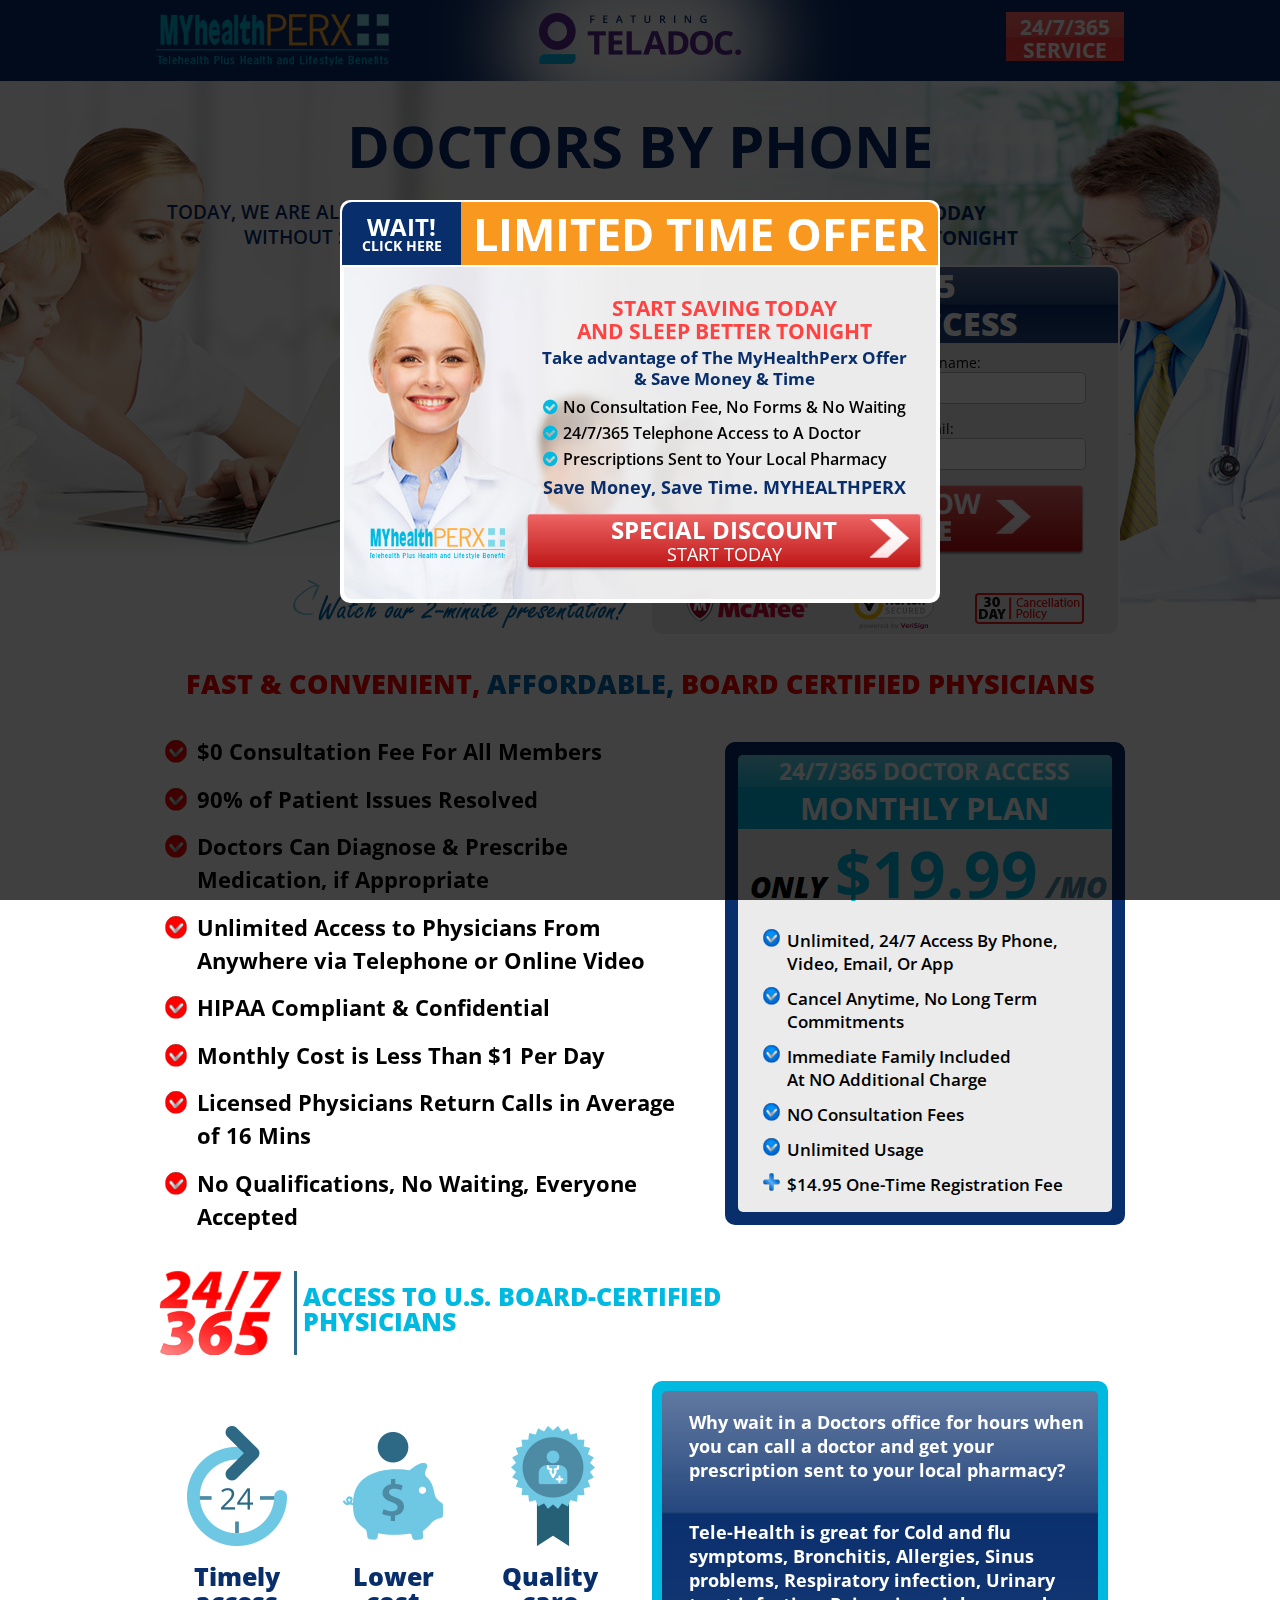
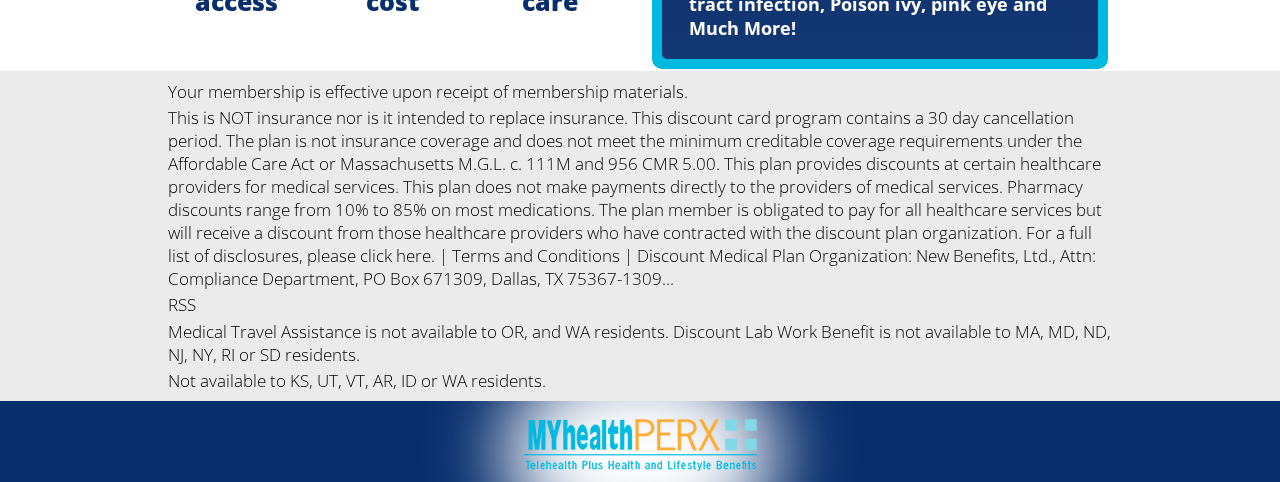
==== index.html @ 7a558e4f "current state" ====
<!DOCTYPE html>
<html lang="en-us">
<head>
	<meta charset="utf-8">

	<meta name="viewport" content="width=device-width, initial-scale=1, maximum-scale=1, user-scalable=no">
	<link rel="stylesheet" href="css/style.css">
	<link href='http://fonts.googleapis.com/css?family=Open+Sans:300italic,400italic,600italic,700italic,800italic,400,300,600,700,800' rel='stylesheet' type='text/css'>
	<link href='http://fonts.googleapis.com/css?family=Open+Sans+Condensed:300,300italic,700' rel='stylesheet' type='text/css'>
	<title>MYhealthPERX | 24/7/365 Doctor Access</title>
</head>
<body>

	<div id="promo">
		<div id="pr_cnt">
			<div id="pr_head">
				<div id="pr_head_left">
					<p>WAIT!</p>
					<p>CLICK HERE</p>
				</div>
				<div id="pr_head_right">
						LIMITED TIME OFFER		
				</div>
			</div>
			<div id="pr_bd">
				<div class="top_group">
					<div class="start">START SAVING TODAY<br>AND SLEEP BETTER TONIGHT</div>
					<div class="take">Take advantage of The MyHealthPerx Offer<br>& Save Money & Time</div>
					<div class="list">
						<div class="list_item">No Consultation Fee, No Forms & No Waiting</div>
						<div class="list_item">24/7/365 Telephone Access to A Doctor</div>
						<div class="list_item">Prescriptions Sent to Your Local Pharmacy</div>
					</div>
					<div class="save">Save Money, Save Time. MYHEALTHPERX</div>
				</div>				

				<div class="bot_group">
					<div class="button">
						<div class="but_left">
							<p>SPECIAL DISCOUNT</p>
							<p>START TODAY</p>
						</div>
						<div class="but_arrow"></div>
					</div>
					<div class="logo"></div>				
				</div>				
			</div>
		</div>
	</div>









	<header>
		<div class="headerWrap">
			<div class="service">24/7/365 SERVICE</div>
			<div class="logoGroup">
				<div class="logoGroupIn">
					<div class="logoMyHealth"></div>

					<div class="logoTeladocWrap">
						<div class="logoTeladoc"></div>
					</div>

				</div>
			</div>
		</div>
		
	</header>

	<section class="main">
		<h1>DOCTORS BY PHONE</h1>
		

		<div class="topRowGroup">
			<div class="signupGroup">
				<h3>Start saving <b>today</b><br>and sleep better <b>tonight</b></h3>
				<div class="signup">
					<div id="signup" class="head">
						<p>24/7/365</p>
						<p>DOCTOR ACCESS</p>
					</div>
					<div class="body">

					<form id="firstpage" action="form.php" method="post">

						<fieldset>
							<label for="firstname">First name:</label>
							<span class="firstname">Please, fill in</span>
							<input type="text" id="firstname" name="firstname"><br>					
						</fieldset>
						<fieldset>
							<label for="lastname">Last name:</label>
							<span class="lastname">Please, fill in</span>
							<input type="text" id="lastname" name="lastname"><br>
						</fieldset>
						<fieldset>
							<label for="telephone">Telephone:</label>
							<span class="telephone">Please, fill in</span>
							<input type="tel" id="telephone" name="telephone"><br>
						</fieldset>
						<fieldset>
							<label for="email">E-mail:</label>
							<span class="email">Please, fill in</span>
							<input type="email" id="email" name="email"><br>
						</fieldset>

						<input hidden="hidden" type="text" id="page" name="page" value="main">
					
						<div id="validate" class="buttonHolder">
							<a href="" id="formSubmit" class="signupButton"></a>	
						</div>	

					</form>

						<div class="icons">				
						</div>
					</div>							
				</div>
			</div>

			<div class="videoGroup">
				<h3 class="lighter">TODAY, we are all looking for <b>better value</b><br>without sacrificing <b>quality</b>.</h3>
				<div class="video">
					<iframe width="100%" height="100%" src="https://www.youtube.com/embed/3ItIaY9OP6E" frameborder="0" allowfullscreen></iframe>
				</div>
				<div class="watch"></div>
			</div>

		</div>

			

		<div class="midGroup">

			<div class="priceWrap">
				<div class="helper"></div>
				<div class="price">
					<div class="head">
						<p>24/7/365 DOCTOR ACCESS</p>
						<p>MONTHLY PLAN</p></div>
					<div class="body">			
						<div class="priceline"><span class="only">&nbsp;ONLY </span><span class="value">$19.99</span><span class="mo"> /MO</span></div>
						<div>
							<ul>
								<li>Unlimited, 24/7 Access By Phone, Video, Email, Or App</li>
								<li>Cancel Anytime, No Long Term Commitments</li>
								<li>Immediate Family Included<br>At NO Additional Charge</li>
								<li>NO Consultation Fees</li>
								<li>Unlimited Usage</li>
								<li>$14.95 One-Time Registration Fee</li>
							</ul>
						</div>
					</div>
				</div>
			</div>

			<div class="benefit">
				<h2>FAST & CONVENIENT, <b>AFFORDABLE,</b> BOARD CERTIFIED PHYSICIANS</h2>			
			</div>

			<div class="benefitList">
				<ul>
					<li>$0 Consultation Fee For All Members</li>
					<li>90% of Patient Issues Resolved</li>
					<li>Doctors Can Diagnose & Prescribe Medication, if Appropriate</li>
					<li>Unlimited Access to Physicians From Anywhere via Telephone or Online Video</li>
					<li>HIPAA Compliant & Confidential</li>
					<li>Monthly Cost is Less Than $1 Per Day</li>
					<li>Licensed Physicians Return Calls in Average of 16 Mins</li>
					<li>No Qualifications, No Waiting, Everyone Accepted</li>
				</ul>
			</div>

		</div>

		


		<div class="buttonHolder">
			<a href="#signup" class="signupButton"></a>	
		</div>	

		<div class="accessWrap">
		<div class="access">
			<div class="pic"></div>
			<div class="helper"><p>ACCESS TO u.s. board-certified physicians</p></div>
			
		</div>
		</div>

		<div class="bottomContent">

			<div class="whyWrap">
				<div class="helper"></div>
				<div class="why">
					<div class="whyIn">
						<p>Why wait in a Doctors office for hours when you can call a doctor and get your prescription sent to your local pharmacy?</p>
						<p>Tele-Health is great for Cold and flu symptoms, Bronchitis, Allergies, Sinus problems, Respiratory infection, Urinary tract infection, Poison ivy, pink eye and Much More!</p>
					</div>
				</div>
			</div>

			<div class="benefitIconsWrap">
			<div class="benefitIcons">
				<div class="accessico"><div class="icon"></div>Timely<br>access</div>
				<div class="cost"><div class="icon"></div>Lower<br>cost</div>
				<div class="care"><div class="icon"></div>Quality<br>care</div>
			</div>
			</div>
			
		</div>

		<div class="buttonHolder">
			<a href="#" class="signupButton"></a>	
		</div>	

	</section>
	

	<footer>
		<div class="footerIn">
			<div class="legal">
				<p>Your membership is effective upon receipt of membership materials.</p>
				<p>This is NOT insurance nor is it intended to replace insurance. This discount card program contains a 30 day cancellation period. The plan is not insurance coverage and does not meet the minimum creditable coverage requirements under the Affordable Care Act or Massachusetts M.G.L. c. 111M and 956 CMR 5.00. This plan provides discounts at certain healthcare providers for medical services. This plan does not make payments directly to the providers of medical services. Pharmacy discounts range from 10% to 85% on most medications. The plan member is obligated to pay for all healthcare services but will receive a discount from those healthcare providers who have contracted with the discount plan organization. For a full list of disclosures, please click here. | Terms and Conditions | Discount Medical Plan Organization: New Benefits, Ltd., Attn: Compliance Department, PO Box 671309, Dallas, TX 75367-1309...</p>
				<p>RSS</p>
				<p>Medical Travel Assistance is not available to OR, and WA residents. Discount Lab Work Benefit is not available to MA, MD, ND, NJ, NY, RI or SD residents. </p>			
				<p>Not available to KS, UT, VT, AR, ID or WA residents.</p>
			</div>
		</div>
		<div class="logo"></div>
	</footer>

<script src="https://ajax.googleapis.com/ajax/libs/jquery/1.11.2/jquery.min.js"></script>
<script src="js/script2.js"></script>
<script src="js/jquery.validate.min.js"></script>

</body>
</html>
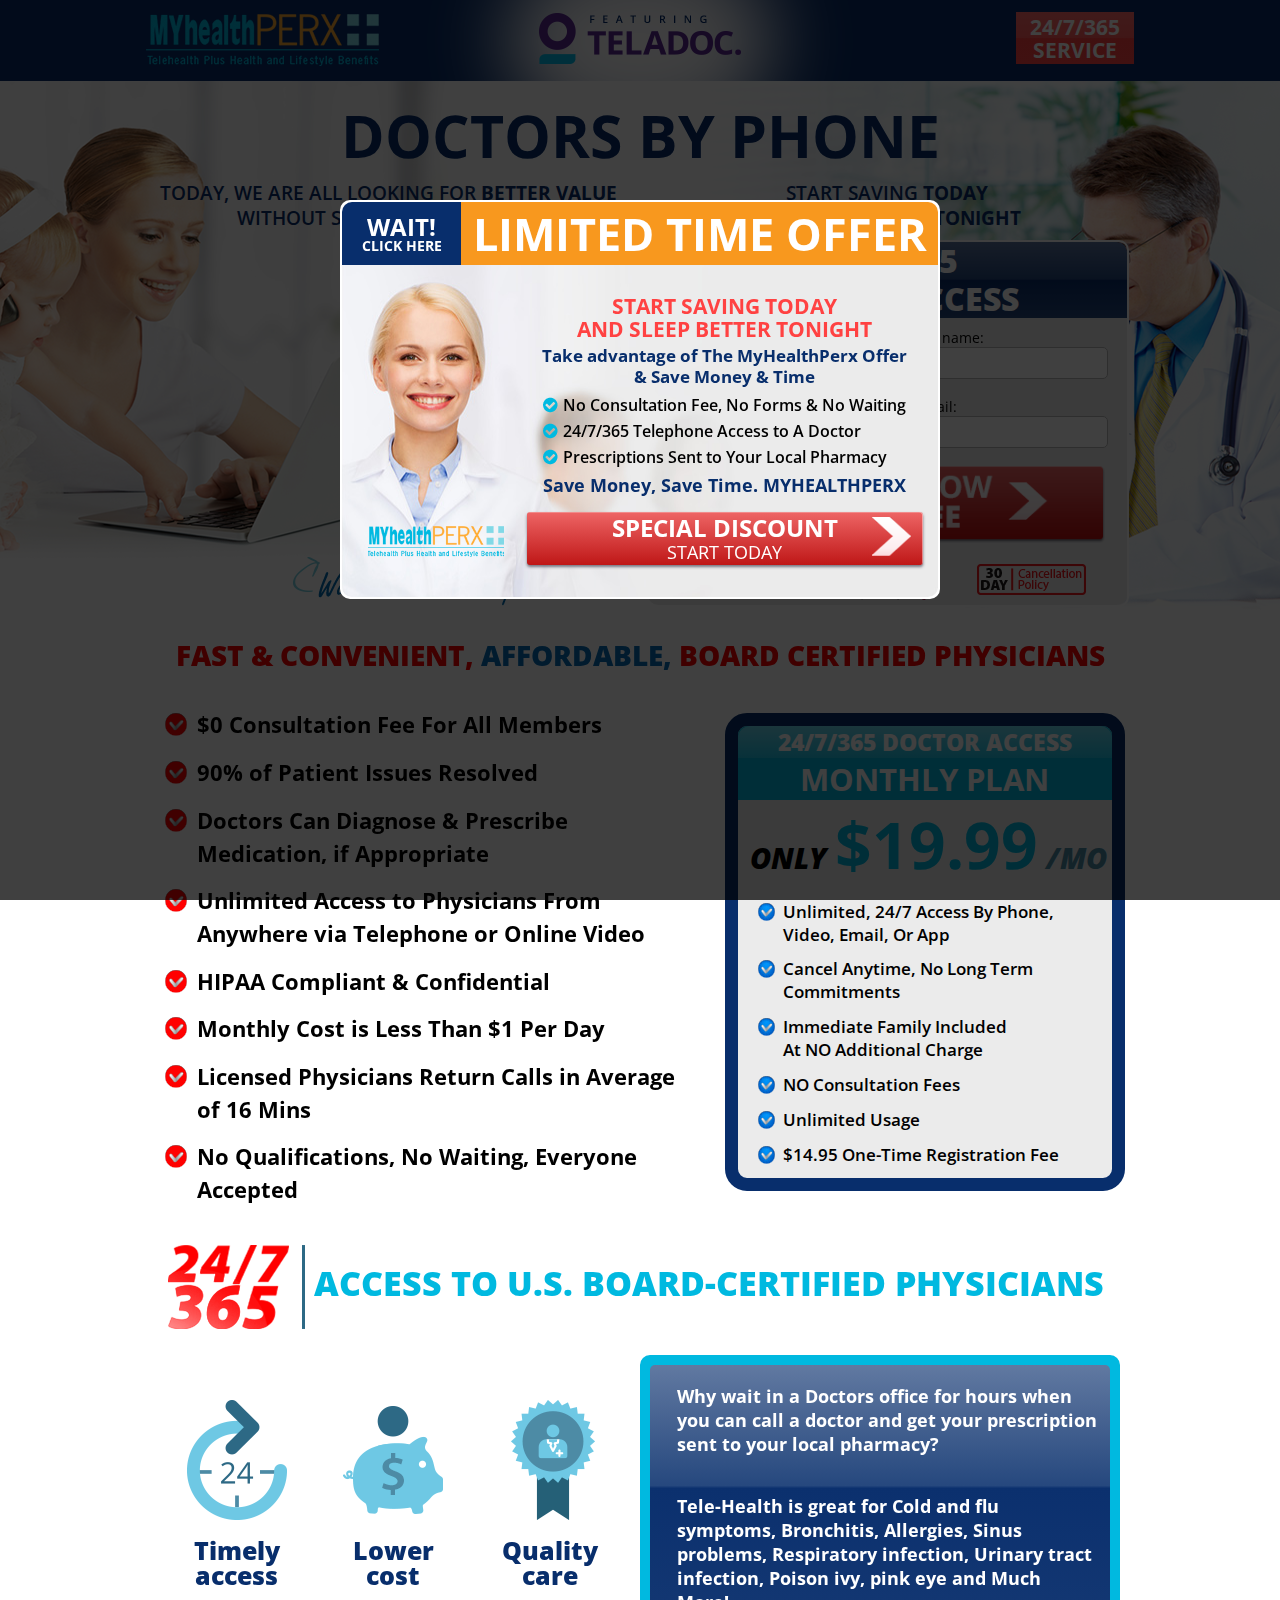
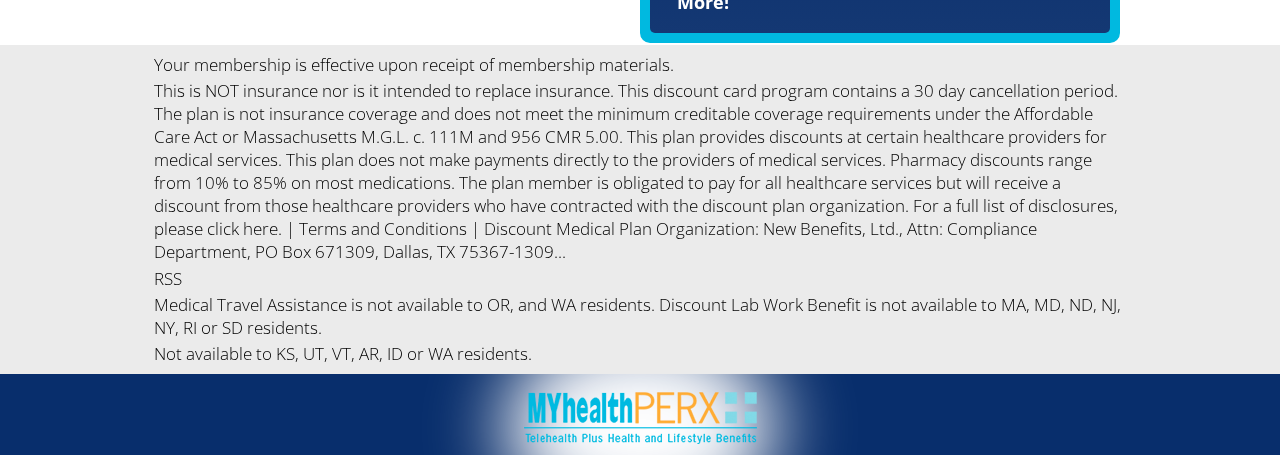
==== commit 0a239432: "current state" ====
--- a/index.html
+++ b/index.html
@@ -48,14 +48,6 @@
 		</div>
 	</div>
 
-
-
-
-
-
-
-
-
 	<header>
 		<div class="headerWrap">
 			<div class="service">24/7/365 SERVICE</div>
@@ -76,7 +68,6 @@
 	<section class="main">
 		<h1>DOCTORS BY PHONE</h1>
 		
-
 		<div class="topRowGroup">
 			<div class="signupGroup">
 				<h3>Start saving <b>today</b><br>and sleep better <b>tonight</b></h3>
@@ -127,13 +118,12 @@
 			<div class="videoGroup">
 				<h3 class="lighter">TODAY, we are all looking for <b>better value</b><br>without sacrificing <b>quality</b>.</h3>
 				<div class="video">
-					<iframe width="100%" height="100%" src="https://www.youtube.com/embed/3ItIaY9OP6E" frameborder="0" allowfullscreen></iframe>
+					<iframe width="100%" height="100%" src="https://www.youtube.com/embed/3ItIaY9OP6E?autoplay=1&amp;controls=0&amp;rel=0&amp;showinfo=0&amp;autohide=0" frameborder="0" allowfullscreen></iframe>
 				</div>
 				<div class="watch"></div>
 			</div>
 
 		</div>
-
 			
 
 		<div class="midGroup">
@@ -161,7 +151,9 @@
 			</div>
 
 			<div class="benefit">
-				<h2>FAST & CONVENIENT, <b>AFFORDABLE,</b> BOARD CERTIFIED PHYSICIANS</h2>			
+				<h2>FAST & CONVENIENT, <b>
+					AFFORDABLE,</b>
+					BOARD CERTIFIED PHYSICIANS</h2>			
 			</div>
 
 			<div class="benefitList">
@@ -189,7 +181,9 @@
 		<div class="accessWrap">
 		<div class="access">
 			<div class="pic"></div>
-			<div class="helper"><p>ACCESS TO u.s. board-certified physicians</p></div>
+			<div class="helper"><p>ACCESS TO
+				u.s. board-certified
+				physicians</p></div>
 			
 		</div>
 		</div>
